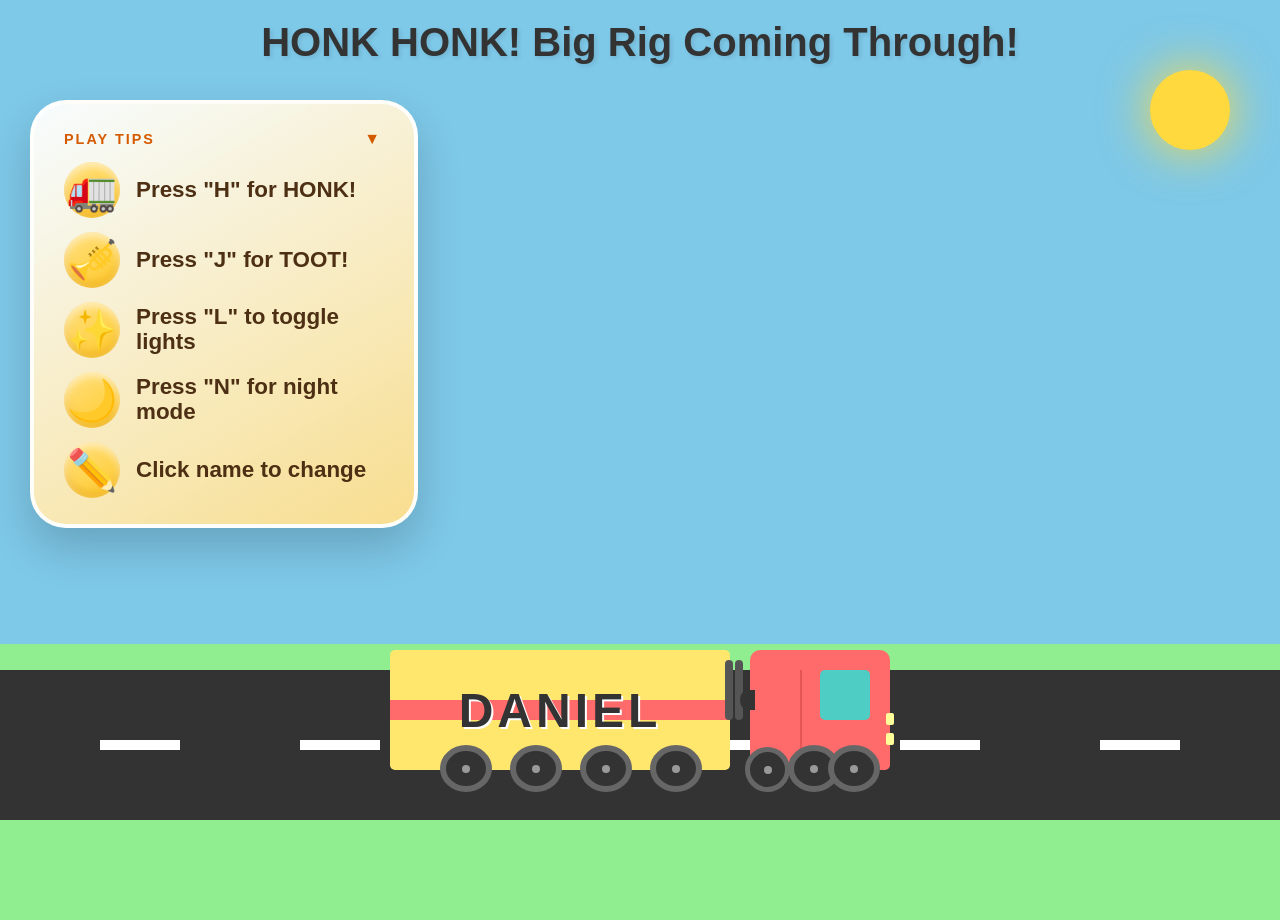
==== public/index.html @ 74853bbf "make publish" ====
<!DOCTYPE html>
<html lang="en">
<head>
    <meta charset="UTF-8">
    <meta name="viewport" content="width=device-width, initial-scale=1.0">
    <title>Moving Semi Truck for Toddler</title>
    <link rel="stylesheet" href="styles.css">
</head>
<body>
    <h1>HONK HONK! Big Rig Coming Through!</h1>
    
    <div class="sun">
        <div class="crater crater1"></div>
        <div class="crater crater2"></div>
        <div class="crater crater3"></div>
        <div class="crater crater4"></div>
        <div class="crater crater5"></div>
    </div>

    <div class="stars">
        <div class="star" style="top: 8%; left: 5%;"></div>
        <div class="star" style="top: 15%; left: 12%;"></div>
        <div class="star" style="top: 5%; left: 20%;"></div>
        <div class="star" style="top: 22%; left: 25%;"></div>
        <div class="star" style="top: 10%; left: 35%;"></div>
        <div class="star" style="top: 18%; left: 42%;"></div>
        <div class="star" style="top: 6%; left: 48%;"></div>
        <div class="star" style="top: 25%; left: 55%;"></div>
        <div class="star" style="top: 12%; left: 62%;"></div>
        <div class="star" style="top: 20%; left: 70%;"></div>
        <div class="star" style="top: 8%; left: 78%;"></div>
        <div class="star" style="top: 30%; left: 15%;"></div>
        <div class="star" style="top: 35%; left: 30%;"></div>
        <div class="star" style="top: 28%; left: 45%;"></div>
        <div class="star" style="top: 38%; left: 60%;"></div>
        <div class="star" style="top: 32%; left: 75%;"></div>
        <div class="star" style="top: 42%; left: 8%;"></div>
        <div class="star" style="top: 45%; left: 22%;"></div>
        <div class="star" style="top: 40%; left: 38%;"></div>
        <div class="star" style="top: 48%; left: 52%;"></div>
        <div class="star" style="top: 44%; left: 68%;"></div>
        <div class="star" style="top: 50%; left: 82%;"></div>
        <div class="star" style="top: 55%; left: 10%;"></div>
        <div class="star" style="top: 52%; left: 28%;"></div>
        <div class="star" style="top: 58%; left: 40%;"></div>
        <div class="star" style="top: 54%; left: 58%;"></div>
        <div class="star" style="top: 60%; left: 72%;"></div>
        <div class="star" style="top: 3%; left: 88%;"></div>
        <div class="star" style="top: 15%; left: 92%;"></div>
        <div class="star" style="top: 35%; left: 85%;"></div>
    </div>
    
    <div class="cloud cloud1"></div>
    <div class="cloud cloud2"></div>
    <div class="cloud cloud3"></div>
    
    <div class="bird bird1"><span class="day-flyer">🕊️</span><span class="night-flyer">🦇</span></div>
    <div class="bird bird2"><span class="day-flyer">🕊️</span><span class="night-flyer">🦇</span></div>
    <div class="bird bird3"><span class="day-flyer">🕊️</span><span class="night-flyer">🦇</span></div>
    <div class="ufo"><span class="day-flyer">🛩️</span><span class="night-flyer">🛸</span></div>
    
    <!-- Trees in background -->
    <div class="tree tree1">
        <div class="tree-trunk"></div>
        <div class="tree-leaves"></div>
    </div>
    <div class="tree tree2">
        <div class="tree-trunk"></div>
        <div class="tree-leaves"></div>
    </div>
    <div class="tree tree3">
        <div class="tree-trunk"></div>
        <div class="tree-leaves"></div>
    </div>
    <div class="tree tree4">
        <div class="tree-trunk"></div>
        <div class="tree-leaves"></div>
    </div>
    
    <div class="road">
        <div class="road-lines">
            <div class="road-line"></div>
            <div class="road-line"></div>
            <div class="road-line"></div>
            <div class="road-line"></div>
            <div class="road-line"></div>
            <div class="road-line"></div>
            <div class="road-line"></div>
            <div class="road-line"></div>
            <div class="road-line"></div>
            <div class="road-line"></div>
            <div class="road-line"></div>
            <div class="road-line"></div>
        </div>
    </div>
    
    <div class="truck-container" id="truck">
        <div class="trailer" id="trailer">
            <div class="trailer-stripe"></div>
            <div class="trailer-text" id="trailer-text">DANIEL</div>
        </div>
        <div class="truck-cab" id="truck-cab">
            <div class="cab-window"></div>
            <div class="exhaust"></div>
            <div class="exhaust2"></div>
            <div class="mirror"></div>
            <div class="door-line"></div>
            <div class="side-step"></div>
            <div class="headlight headlight-top"></div>
            <div class="headlight headlight-bottom"></div>
            <div class="headlight-beam"></div>
        </div>
        <!-- Front tractor wheel (1 single) -->
        <div class="wheel wheel1"></div>
        
        <!-- Rear tractor wheels (2 dual sets shown as 2 wheels) -->
        <div class="wheel wheel-dual wheel2"></div>
        <div class="wheel wheel-dual wheel3"></div>
        
        <!-- Trailer wheels (4 dual sets shown as 4 wheels) -->
        <div class="wheel wheel-dual wheel4"></div>
        <div class="wheel wheel-dual wheel5"></div>
        <div class="wheel wheel-dual wheel6"></div>
        <div class="wheel wheel-dual wheel7"></div>
    </div>
    
    <div class="instructions" role="note" id="instructions">
        <div class="instructions-header">
            <span class="instructions-title">Play Tips</span>
            <button class="instructions-toggle" id="instructions-toggle" aria-label="Toggle instructions">▼</button>
        </div>
        <div class="instructions-content">
            <div class="instructions-item">
                <span class="instructions-icon" aria-hidden="true">🚛</span>
                <span class="instructions-text"><span class="desktop-only">Press "H"</span><span class="touch-only">Tap cab</span> for HONK!</span>
            </div>
            <div class="instructions-item">
                <span class="instructions-icon" aria-hidden="true">🎺</span>
                <span class="instructions-text"><span class="desktop-only">Press "J"</span><span class="touch-only">Tap trailer</span> for TOOT!</span>
            </div>
            <div class="instructions-item">
                <span class="instructions-icon" aria-hidden="true">✨</span>
                <span class="instructions-text"><span class="desktop-only">Press "L"</span><span class="touch-only">Tap headlights</span> to toggle lights</span>
            </div>
            <div class="instructions-item">
                <span class="instructions-icon" aria-hidden="true">🌙</span>
                <span class="instructions-text"><span class="desktop-only">Press "N"</span><span class="touch-only">Tap sun/moon</span> for night mode</span>
            </div>
            <div class="instructions-item">
                <span class="instructions-icon" aria-hidden="true">✏️</span>
                <span class="instructions-text">Click name to change</span>
            </div>
        </div>
    </div>

    <!-- Custom name input modal -->
    <div class="modal-overlay" id="name-modal">
        <div class="modal">
            <div class="modal-title">Enter a name for the truck:</div>
            <input type="text" class="modal-input" id="name-input" maxlength="12" />
            <div class="modal-buttons">
                <button class="modal-btn modal-btn-cancel" id="modal-cancel">Cancel</button>
                <button class="modal-btn modal-btn-ok" id="modal-ok">OK</button>
            </div>
        </div>
    </div>
    
    <script src="scripts.js"></script>
</body>
</html>
---- public/styles.css ----
body {
    margin: 0;
    padding: 0;
    background: linear-gradient(to bottom, #7EC8E8 0%, #7EC8E8 70%, #90EE90 70%, #90EE90 100%);
    height: 100vh;
    overflow: hidden;
    position: relative;
}

/* Road */
.road {
    position: absolute;
    bottom: 100px;
    width: 100%;
    height: 150px;
    background: #333;
    overflow: hidden;
}

/* Road lines */
.road-lines {
    position: absolute;
    top: 50%;
    left: -100px;
    width: 200%;
    height: 10px;
    transform: translateY(-50%);
}

.road-line {
    position: absolute;
    width: 80px;
    height: 10px;
    background: #FFF;
    animation: roadMove 2s linear infinite;
}

.road-line:nth-child(1) { left: -200px; }
.road-line:nth-child(2) { left: 0px; }
.road-line:nth-child(3) { left: 200px; }
.road-line:nth-child(4) { left: 400px; }
.road-line:nth-child(5) { left: 600px; }
.road-line:nth-child(6) { left: 800px; }
.road-line:nth-child(7) { left: 1000px; }
.road-line:nth-child(8) { left: 1200px; }
.road-line:nth-child(9) { left: 1400px; }
.road-line:nth-child(10) { left: 1600px; }
.road-line:nth-child(11) { left: 1800px; }
.road-line:nth-child(12) { left: 2000px; }

@keyframes roadMove {
    from { transform: translateX(0); }
    to { transform: translateX(-200px); }
}

/* Semi truck container */
.truck-container {
    position: absolute;
    bottom: 150px;
    left: 50%;
    transform: translateX(-50%);
    animation: bounce 0.5s ease-in-out infinite alternate;
    width: 500px;
    height: 120px;
    z-index: 10;
}

@keyframes bounce {
    from { transform: translateX(-50%) translateY(0); }
    to { transform: translateX(-50%) translateY(-5px); }
}

/* Truck cab */
.truck-cab {
    position: absolute;
    width: 140px;
    height: 120px;
    background: #FF6B6B;
    border-radius: 10px 10px 5px 5px;
    right: 0;
    bottom: 0;
    cursor: pointer;
}

.truck-cab:active {
    filter: brightness(1.1);
}

/* Cab window */
.cab-window {
    position: absolute;
    top: 20px;
    right: 20px;
    width: 50px;
    height: 50px;
    background: #4ECDC4;
    border-radius: 5px;
}

/* Exhaust pipes */
.exhaust {
    position: absolute;
    width: 8px;
    height: 60px;
    background: #555;
    bottom: 50px;
    left: -15px;
    border-radius: 4px;
}

.exhaust2 {
    position: absolute;
    width: 8px;
    height: 60px;
    background: #555;
    bottom: 50px;
    left: -25px;
    border-radius: 4px;
}

/* Side mirrors */
.mirror {
    position: absolute;
    width: 15px;
    height: 20px;
    background: #333;
    top: 40px;
    left: -10px;
    border-radius: 50% 0 0 50%;
}

/* Door line */
.door-line {
    position: absolute;
    width: 2px;
    height: 80px;
    background: #E55555;
    left: 50px;
    top: 20px;
}

/* Side step */
.side-step {
    position: absolute;
    width: 30px;
    height: 8px;
    background: #666;
    left: 40px;
    bottom: 5px;
    border-radius: 2px;
}

/* Trailer */
.trailer {
    position: absolute;
    width: 340px;
    height: 120px;
    background: #FFE66D;
    top: 0;
    left: 0;
    border-radius: 5px;
    cursor: pointer;
}

.trailer:active {
    filter: brightness(1.05);
}

/* Trailer stripes */
.trailer-stripe {
    position: absolute;
    width: 100%;
    height: 20px;
    background: #FF6B6B;
    top: 50%;
    transform: translateY(-50%);
}

/* Trailer text */
.trailer-text {
    position: absolute;
    top: 50%;
    left: 50%;
    transform: translate(-50%, -50%);
    font-family: Arial, sans-serif;
    font-size: 48px;
    font-weight: bold;
    color: #333;
    text-shadow: 2px 2px 0px #FFF;
    letter-spacing: 4px;
    cursor: pointer;
}

.trailer-text:hover {
    color: #555;
}

/* Wheels */
.wheel {
    position: absolute;
    width: 35px;
    height: 35px;
    background: #333;
    border-radius: 50%;
    bottom: -22px;
    border: 5px solid #666;
    animation: wheelRotate 1s linear infinite;
}

/* Dual wheels (shown as single wider wheel in 2D) */
.wheel-dual {
    width: 40px;
    border-width: 6px;
}

.wheel::after {
    content: '';
    position: absolute;
    width: 8px;
    height: 8px;
    background: #999;
    border-radius: 50%;
    top: 50%;
    left: 50%;
    transform: translate(-50%, -50%);
}

@keyframes wheelRotate {
    from { transform: rotate(0deg); }
    to { transform: rotate(360deg); }
}

/* Front tractor wheels (2) */
.wheel1 { right: 100px; }

/* Rear tractor wheels (4 dual sets = 8 wheels, shown as 4 in 2D) */
.wheel2 { right: 50px; }
.wheel3 { right: 10px; }

/* Trailer wheels (4 dual sets = 8 wheels, shown as 4 in 2D) */
.wheel4 { left: 50px; }
.wheel5 { left: 120px; }
.wheel6 { left: 190px; }
.wheel7 { left: 260px; }

/* Clouds */
.cloud {
    position: absolute;
    background: white;
    border-radius: 100px;
    opacity: 0.8;
    z-index: 2;
}

.cloud::before,
.cloud::after {
    content: '';
    position: absolute;
    background: white;
    border-radius: 100px;
}

.cloud1 {
    width: 100px;
    height: 40px;
    top: 20%;
    right: -100px;
    animation: cloudMove 60s linear infinite;
}

.cloud1::before {
    width: 50px;
    height: 50px;
    top: -25px;
    left: 10px;
}

.cloud1::after {
    width: 60px;
    height: 40px;
    top: -15px;
    right: 10px;
}

.cloud2 {
    width: 80px;
    height: 35px;
    top: 10%;
    right: -80px;
    animation: cloudMove 75s linear infinite;
    animation-delay: 15s;
}

.cloud2::before {
    width: 40px;
    height: 40px;
    top: -20px;
    left: 15px;
}

.cloud2::after {
    width: 50px;
    height: 35px;
    top: -10px;
    right: 15px;
}

.cloud3 {
    width: 90px;
    height: 38px;
    top: 30%;
    right: -90px;
    animation: cloudMove 90s linear infinite;
    animation-delay: 30s;
}

.cloud3::before {
    width: 45px;
    height: 45px;
    top: -22px;
    left: 12px;
}

.cloud3::after {
    width: 55px;
    height: 38px;
    top: -12px;
    right: 12px;
}

@keyframes cloudMove {
    from { transform: translateX(0); }
    to { transform: translateX(calc(-100vw - 200px)); }
}

/* Sun */
.sun {
    position: absolute;
    width: 80px;
    height: 80px;
    background: #FFD93D;
    border-radius: 50%;
    top: 50px;
    right: 50px;
    box-shadow: 0 0 50px #FFD93D;
    cursor: pointer;
    z-index: 1;
}

.sun:active {
    transform: scale(0.95);
}

/* Title */
h1 {
    text-align: center;
    color: #333;
    font-family: Arial, sans-serif;
    margin-top: 20px;
    font-size: 2.5em;
    text-shadow: 2px 2px 4px rgba(0,0,0,0.1);
}

/* Click message */
.click-message {
    position: absolute;
    bottom: 140px;
    left: 50%;
    transform: translateX(-50%);
    font-family: Arial, sans-serif;
    font-size: 1.2em;
    color: #333;
    cursor: pointer;
    background: rgba(255,255,255,0.8);
    padding: 10px 20px;
    border-radius: 20px;
}

/* Birds */
.bird {
    position: absolute;
    font-size: 20px;
    color: #333;
    animation: birdFly 15s linear infinite;
    left: 100%;
    z-index: 5;
}

.bird1 {
    top: 15%;
    animation-delay: 0s;
    animation-duration: 18s;
}

.bird2 {
    top: 25%;
    animation-delay: 3s;
    animation-duration: 20s;
}

.bird3 {
    top: 8%;
    animation-delay: 7s;
    animation-duration: 16s;
}

@keyframes birdFly {
    from {
        left: 100%;
        transform: rotate(-35deg) translateY(0);
    }
    25% {
        transform: rotate(-35deg) translateY(-10px);
    }
    50% {
        transform: rotate(-35deg) translateY(5px);
    }
    75% {
        transform: rotate(-35deg) translateY(-5px);
    }
    to {
        left: -50px;
        transform: rotate(-35deg) translateY(0);
    }
}

/* UFO */
.ufo {
    position: absolute;
    font-size: 28px;
    top: 12%;
    left: -50px;
    opacity: 0;
    pointer-events: none;
    z-index: 3;
    animation: ufoFly 25s linear infinite;
    animation-delay: 8s;
}

@keyframes ufoFly {
    0% {
        left: -50px;
        top: 12%;
        opacity: 0;
        transform: rotate(0deg);
    }
    5% {
        opacity: 1;
    }
    25% {
        top: 8%;
    }
    50% {
        top: 18%;
        transform: rotate(10deg);
    }
    75% {
        top: 5%;
        transform: rotate(-5deg);
    }
    95% {
        opacity: 1;
    }
    100% {
        left: 110%;
        top: 15%;
        opacity: 0;
        transform: rotate(0deg);
    }
}

/* Trees */
.tree {
    position: absolute;
    bottom: 250px;
    width: 60px;
    animation: treeMove 10s linear infinite;
    z-index: 1;
    left: 100%;
}

.tree-trunk {
    position: absolute;
    bottom: 0;
    left: 50%;
    transform: translateX(-50%);
    width: 15px;
    height: 40px;
    background: #8B4513;
    border-radius: 2px;
}

.tree-leaves {
    position: absolute;
    bottom: 30px;
    left: 50%;
    transform: translateX(-50%);
    width: 0;
    height: 0;
    border-left: 30px solid transparent;
    border-right: 30px solid transparent;
    border-bottom: 50px solid #228B22;
}

.tree-leaves::after {
    content: '';
    position: absolute;
    top: 25px;
    left: -25px;
    width: 0;
    height: 0;
    border-left: 25px solid transparent;
    border-right: 25px solid transparent;
    border-bottom: 35px solid #228B22;
}

.tree1 { animation-delay: 0s; }
.tree2 { animation-delay: 2.5s; }
.tree3 { animation-delay: 5s; }
.tree4 { animation-delay: 7.5s; }

@keyframes treeMove {
    from { left: 100%; }
    to { left: -100px; }
}

/* Honk effect */
.honk {
    position: absolute;
    font-size: 3em;
    font-weight: bold;
    color: #FF6B6B;
    animation: honkAnimation 1s ease-out forwards;
    pointer-events: none;
    z-index: 40;
}

@keyframes honkAnimation {
    0% {
        transform: scale(0) rotate(-10deg);
        opacity: 1;
    }
    50% {
        transform: scale(1.5) rotate(10deg);
    }
    100% {
        transform: scale(1) rotate(0deg) translateY(-100px);
        opacity: 0;
    }
}

/* Instructions bubble */
.instructions {
    position: absolute;
    left: 30px;
    top: 80px;
    padding: 26px 30px;
    background: linear-gradient(150deg, rgba(255, 255, 255, 0.94), rgba(255, 223, 138, 0.95));
    border-radius: 36px;
    border: 4px solid rgba(255, 255, 255, 0.92);
    box-shadow: 0 20px 44px rgba(0, 0, 0, 0.18);
    color: #4d2f13;
    font-family: 'Baloo 2', 'Comic Sans MS', sans-serif;
    z-index: 20;
    max-width: 320px;
}

.instructions-header {
    display: flex;
    justify-content: space-between;
    align-items: center;
    cursor: pointer;
}

.instructions-title {
    font-size: 0.9em;
    font-weight: 700;
    letter-spacing: 0.14em;
    text-transform: uppercase;
    color: #d45a00;
}

.instructions-toggle {
    background: none;
    border: none;
    font-size: 1em;
    color: #d45a00;
    cursor: pointer;
    padding: 0 4px;
    transition: transform 0.3s ease;
}

.instructions.collapsed .instructions-toggle {
    transform: rotate(-90deg);
}

.instructions-content {
    display: flex;
    flex-direction: column;
    gap: 14px;
    overflow: hidden;
    transition: max-height 0.3s ease, opacity 0.3s ease, margin-top 0.3s ease;
    max-height: 500px;
    opacity: 1;
    margin-top: 14px;
}

.instructions.collapsed .instructions-content {
    max-height: 0;
    opacity: 0;
    margin-top: 0;
}

.instructions-item {
    display: flex;
    align-items: center;
    gap: 16px;
    font-size: 1.4em;
    font-weight: 600;
}

.instructions-icon {
    width: 56px;
    height: 56px;
    border-radius: 50%;
    background: linear-gradient(145deg, #ffe082, #ffca28);
    display: flex;
    align-items: center;
    justify-content: center;
    box-shadow: inset 0 4px 8px rgba(255, 255, 255, 0.6), inset 0 -6px 10px rgba(214, 140, 0, 0.35);
    font-size: 1.8em;
}

.instructions-text {
    flex: 1;
    line-height: 1.1;
}

/* Show/hide based on device type */
.touch-only {
    display: none;
}

@media (hover: none) and (pointer: coarse) {
    .desktop-only {
        display: none;
    }
    .touch-only {
        display: inline;
    }
}

/* Also show touch controls on small screens */
@media (max-width: 768px) {
    .desktop-only {
        display: none;
    }
    .touch-only {
        display: inline;
    }
}

@media (max-width: 600px) {
    body {
        background: linear-gradient(to bottom, #7EC8E8 0%, #7EC8E8 45%, #90EE90 45%, #90EE90 100%);
    }

    body.night-mode {
        background: linear-gradient(to bottom, #1a1a2e 0%, #1a1a2e 45%, #2d4a3e 45%, #2d4a3e 100%);
    }

    h1 {
        font-size: 1.4em;
        margin-top: 10px;
    }

    .instructions {
        left: 50%;
        top: 60px;
        transform: translateX(-50%);
        max-width: 85vw;
        text-align: left;
        gap: 8px;
        padding: 16px 20px;
        border-radius: 24px;
    }

    .instructions-item {
        font-size: 1.1em;
        gap: 10px;
    }

    .instructions-icon {
        width: 40px;
        height: 40px;
        font-size: 1.4em;
    }

    .truck-container {
        transform: translateX(-50%) scale(0.6);
        bottom: 180px;
    }

    @keyframes bounce {
        from { transform: translateX(-50%) scale(0.6) translateY(0); }
        to { transform: translateX(-50%) scale(0.6) translateY(-5px); }
    }

    .road {
        height: 100px;
        bottom: 160px;
    }

    .tree {
        bottom: 260px;
        transform: scale(0.7);
    }

    .sun {
        width: 50px;
        height: 50px;
        top: 30px;
        right: 20px;
    }

    .stars {
        height: 45%;
    }
}

@media (max-width: 400px) {
    h1 {
        font-size: 1.1em;
    }

    .instructions {
        top: 50px;
        padding: 12px 16px;
        gap: 6px;
    }

    .instructions-title {
        font-size: 0.75em;
    }

    .instructions-item {
        font-size: 0.95em;
        gap: 8px;
    }

    .instructions-icon {
        width: 32px;
        height: 32px;
        font-size: 1.2em;
    }

    .truck-container {
        transform: translateX(-50%) scale(0.45);
        bottom: 150px;
    }

    @keyframes bounce {
        from { transform: translateX(-50%) scale(0.45) translateY(0); }
        to { transform: translateX(-50%) scale(0.45) translateY(-5px); }
    }

    .road {
        height: 80px;
        bottom: 135px;
    }

    .tree {
        bottom: 215px;
        transform: scale(0.5);
    }

    .sun {
        width: 40px;
        height: 40px;
        top: 20px;
        right: 15px;
    }
}

/* Landscape on small screens */
@media (max-height: 500px) and (orientation: landscape) {
    h1 {
        font-size: 1.2em;
        margin-top: 5px;
    }

    .instructions {
        top: 40px;
        left: 15px;
        transform: none;
        padding: 10px 14px;
        gap: 4px;
        border-radius: 16px;
        max-width: 180px;
    }

    .instructions-title {
        font-size: 0.7em;
    }

    .instructions-item {
        font-size: 0.85em;
        gap: 6px;
    }

    .instructions-icon {
        width: 28px;
        height: 28px;
        font-size: 1em;
    }

    .truck-container {
        transform: translateX(-50%) scale(0.5);
        bottom: 80px;
    }

    @keyframes bounce {
        from { transform: translateX(-50%) scale(0.5) translateY(0); }
        to { transform: translateX(-50%) scale(0.5) translateY(-5px); }
    }

    .road {
        height: 80px;
        bottom: 40px;
    }

    .tree {
        bottom: 120px;
        transform: scale(0.5);
    }

    .sun {
        width: 40px;
        height: 40px;
        top: 10px;
        right: 15px;
    }

    .cloud {
        transform: scale(0.6);
    }
}


/* Night mode */
body.night-mode {
    background: linear-gradient(to bottom, #1a1a2e 0%, #1a1a2e 70%, #2d4a3e 70%, #2d4a3e 100%);
}

/* Stars */
.stars {
    display: none;
    position: absolute;
    top: 0;
    left: 0;
    width: 100%;
    height: 70%;
    pointer-events: none;
}

body.night-mode .stars {
    display: block;
}

.star {
    position: absolute;
    width: 3px;
    height: 3px;
    background: #fff;
    border-radius: 50%;
    animation: twinkle 2s ease-in-out infinite;
}

.star:nth-child(odd) {
    animation-duration: 1.5s;
}

.star:nth-child(3n) {
    animation-duration: 2.5s;
    animation-delay: 0.5s;
}

.star:nth-child(4n) {
    width: 2px;
    height: 2px;
}

.star:nth-child(5n) {
    width: 4px;
    height: 4px;
}

@keyframes twinkle {
    0%, 100% { opacity: 0.3; }
    50% { opacity: 1; }
}

body.night-mode .sun {
    background: #f0f0f0;
    box-shadow: 0 0 30px #f0f0f0, 0 0 60px rgba(240, 240, 240, 0.3);
}

body.night-mode .sun .crater {
    position: absolute;
    background: rgba(150, 150, 150, 0.3);
    border-radius: 50%;
}

body.night-mode .sun .crater1 {
    top: 12px;
    right: 15px;
    width: 14px;
    height: 14px;
}

body.night-mode .sun .crater2 {
    bottom: 18px;
    left: 20px;
    width: 18px;
    height: 18px;
}

body.night-mode .sun .crater3 {
    top: 35px;
    left: 12px;
    width: 10px;
    height: 10px;
}

body.night-mode .sun .crater4 {
    bottom: 25px;
    right: 22px;
    width: 8px;
    height: 8px;
}

body.night-mode .sun .crater5 {
    top: 20px;
    left: 30px;
    width: 12px;
    height: 12px;
}

body.night-mode h1 {
    color: #f0f0f0;
    text-shadow: 2px 2px 4px rgba(0,0,0,0.5);
}

body.night-mode .cloud {
    background: #3a3a5a;
    opacity: 0.5;
}

body.night-mode .cloud::before,
body.night-mode .cloud::after {
    background: #3a3a5a;
}

body.night-mode .bird {
    display: block;
}

/* Day/night flyers */
.night-flyer {
    display: none;
}

.ufo .day-flyer {
    display: inline-block;
    transform: rotate(-45deg);
}

body.night-mode .day-flyer {
    display: none;
}

body.night-mode .night-flyer {
    display: inline;
}

body.night-mode .tree-leaves {
    border-bottom-color: #1a3a2a;
}

body.night-mode .tree-leaves::after {
    border-bottom-color: #1a3a2a;
}

body.night-mode .instructions {
    background: linear-gradient(150deg, rgba(40, 40, 60, 0.94), rgba(60, 50, 40, 0.95));
    color: #e0d0c0;
}

body.night-mode .instructions-title {
    color: #ffaa44;
}

/* Headlights on cab */
.headlight {
    position: absolute;
    width: 8px;
    height: 12px;
    background: #ffff99;
    right: -4px;
    border-radius: 2px;
    cursor: pointer;
    z-index: 5;
}

.headlight-top {
    bottom: 45px;
}

.headlight-bottom {
    bottom: 25px;
}

/* Headlight beam */
.headlight-beam {
    display: none;
    position: absolute;
    right: -400px;
    bottom: -35px;
    width: 400px;
    height: 100px;
    background: linear-gradient(90deg, rgba(255, 255, 150, 0.6), rgba(255, 255, 150, 0.2) 40%, transparent);
    clip-path: polygon(0 0%, 100% 30%, 100% 100%, 0 50%);
    pointer-events: none;
    z-index: -1;
}


.lights-on .truck-cab {
    box-shadow: 0 0 30px rgba(255, 255, 150, 0.5);
}

.lights-on .cab-window {
    background: linear-gradient(180deg, #FFFDE7, #FFE082);
}

.lights-on .headlight {
    background: #ffffcc;
    box-shadow: 0 0 10px #ffffaa, 0 0 20px #ffff88;
}

.lights-on .headlight-beam {
    display: block;
}
/* Custom modal */
.modal-overlay {
    display: none;
    position: fixed;
    top: 0;
    left: 0;
    width: 100%;
    height: 100%;
    background: rgba(0, 0, 0, 0.5);
    z-index: 100;
    justify-content: center;
    align-items: center;
}

.modal-overlay.active {
    display: flex;
}

.modal {
    background: linear-gradient(150deg, rgba(255, 255, 255, 0.98), rgba(255, 223, 138, 0.95));
    border-radius: 24px;
    padding: 24px 32px;
    box-shadow: 0 20px 60px rgba(0, 0, 0, 0.3);
    text-align: center;
    font-family: 'Baloo 2', 'Comic Sans MS', sans-serif;
    max-width: 320px;
    width: 90%;
}

.modal-title {
    font-size: 1.2em;
    font-weight: 600;
    color: #4d2f13;
    margin-bottom: 16px;
}

.modal-input {
    width: 100%;
    padding: 12px 16px;
    font-size: 1.4em;
    font-weight: bold;
    text-align: center;
    text-transform: uppercase;
    border: 3px solid #ffca28;
    border-radius: 12px;
    outline: none;
    font-family: Arial, sans-serif;
    letter-spacing: 2px;
    box-sizing: border-box;
}

.modal-input:focus {
    border-color: #d45a00;
}

.modal-buttons {
    display: flex;
    gap: 12px;
    margin-top: 20px;
    justify-content: center;
}

.modal-btn {
    padding: 10px 24px;
    font-size: 1.1em;
    font-weight: 600;
    border: none;
    border-radius: 12px;
    cursor: pointer;
    font-family: 'Baloo 2', 'Comic Sans MS', sans-serif;
    transition: transform 0.1s, box-shadow 0.1s;
}

.modal-btn:active {
    transform: scale(0.95);
}

.modal-btn-cancel {
    background: #ccc;
    color: #555;
}

.modal-btn-ok {
    background: linear-gradient(145deg, #ffe082, #ffca28);
    color: #4d2f13;
    box-shadow: 0 4px 12px rgba(255, 202, 40, 0.4);
}

.modal-btn-ok:hover {
    box-shadow: 0 6px 16px rgba(255, 202, 40, 0.5);
}
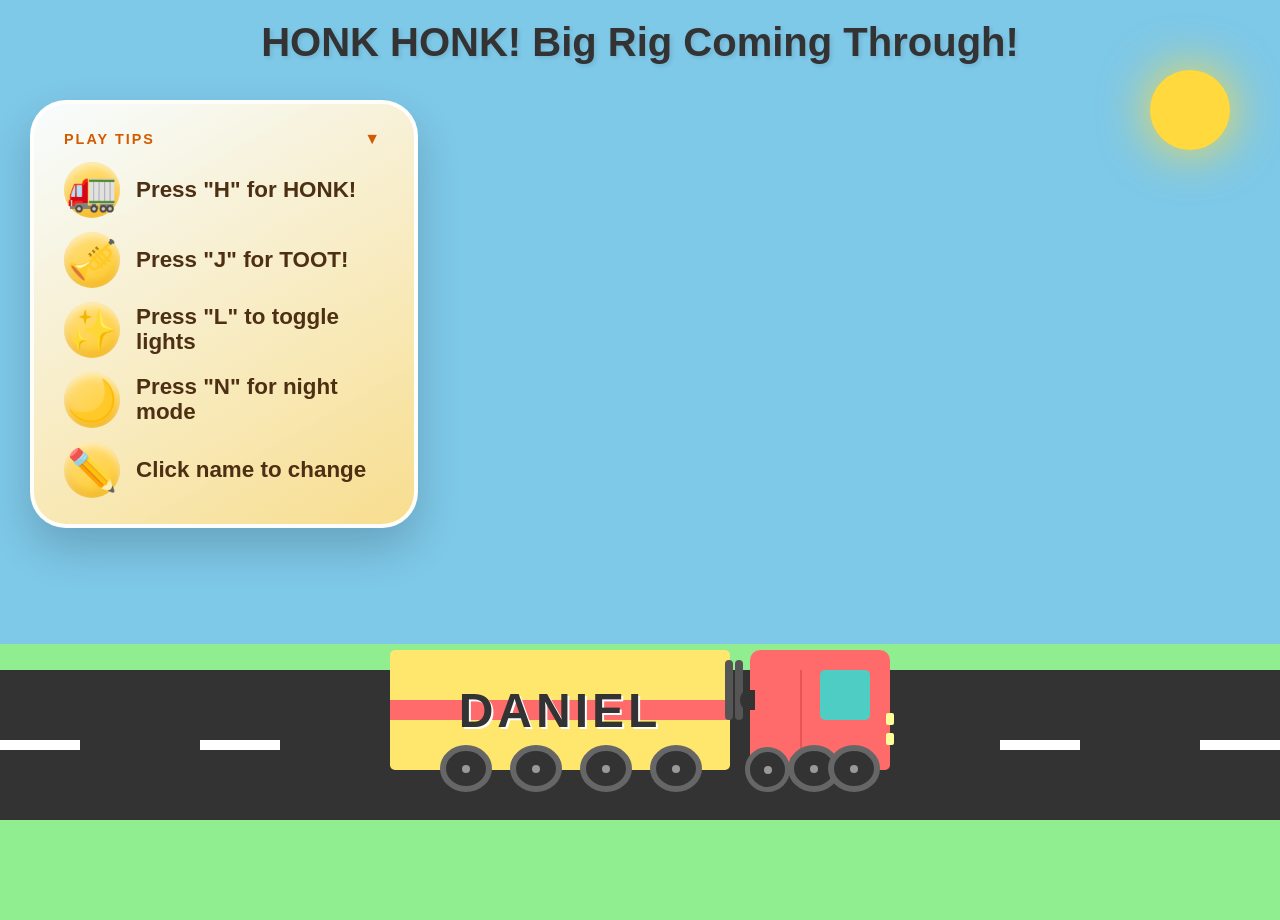
==== commit cc81f49e: "Fix road markings to cover full screen width" ====
--- a/public/index.html
+++ b/public/index.html
@@ -78,20 +78,7 @@
     </div>
     
     <div class="road">
-        <div class="road-lines">
-            <div class="road-line"></div>
-            <div class="road-line"></div>
-            <div class="road-line"></div>
-            <div class="road-line"></div>
-            <div class="road-line"></div>
-            <div class="road-line"></div>
-            <div class="road-line"></div>
-            <div class="road-line"></div>
-            <div class="road-line"></div>
-            <div class="road-line"></div>
-            <div class="road-line"></div>
-            <div class="road-line"></div>
-        </div>
+        <div class="road-lines"></div>
     </div>
     
     <div class="truck-container" id="truck">
--- a/public/styles.css
+++ b/public/styles.css
@@ -21,36 +21,19 @@
 .road-lines {
     position: absolute;
     top: 50%;
-    left: -100px;
-    width: 200%;
+    left: 0;
+    width: 100%;
     height: 10px;
     transform: translateY(-50%);
-}
-
-.road-line {
-    position: absolute;
-    width: 80px;
-    height: 10px;
-    background: #FFF;
+    background: linear-gradient(90deg, #FFF 40%, transparent 40%);
+    background-size: 200px 100%;
     animation: roadMove 2s linear infinite;
-}
-
-.road-line:nth-child(1) { left: -200px; }
-.road-line:nth-child(2) { left: 0px; }
-.road-line:nth-child(3) { left: 200px; }
-.road-line:nth-child(4) { left: 400px; }
-.road-line:nth-child(5) { left: 600px; }
-.road-line:nth-child(6) { left: 800px; }
-.road-line:nth-child(7) { left: 1000px; }
-.road-line:nth-child(8) { left: 1200px; }
-.road-line:nth-child(9) { left: 1400px; }
-.road-line:nth-child(10) { left: 1600px; }
-.road-line:nth-child(11) { left: 1800px; }
-.road-line:nth-child(12) { left: 2000px; }
+    z-index: 2;
+}
 
 @keyframes roadMove {
-    from { transform: translateX(0); }
-    to { transform: translateX(-200px); }
+    from { background-position: 0 0; }
+    to { background-position: -200px 0; }
 }
 
 /* Semi truck container */
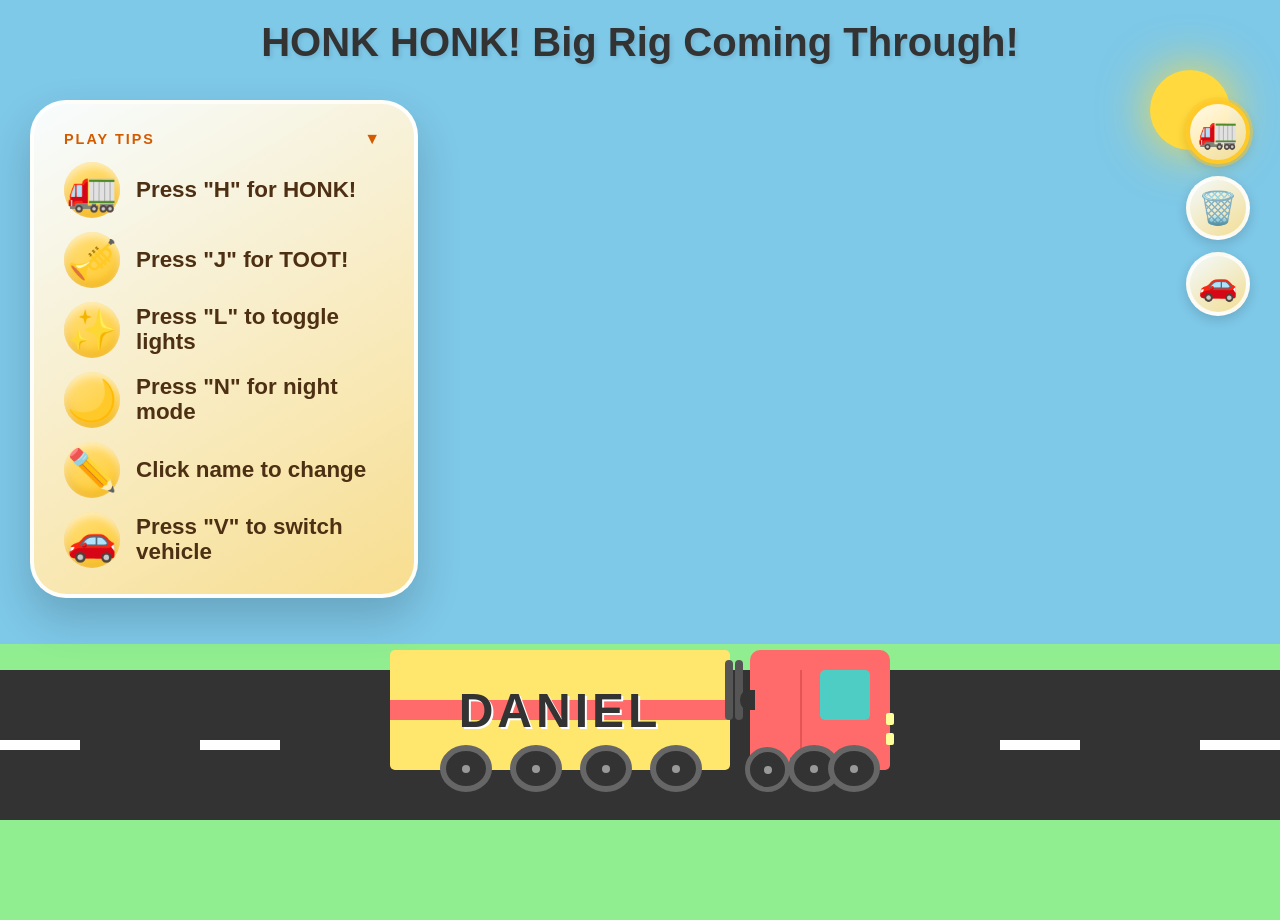
==== commit bbd7e856: "feat: touch-first UI improvements for toddler accessibility - Add 44x44px invisible touch targets fo" ====
--- a/public/index.html
+++ b/public/index.html
@@ -137,7 +137,16 @@
                 <span class="instructions-icon" aria-hidden="true">✏️</span>
                 <span class="instructions-text">Click name to change</span>
             </div>
+            <div class="instructions-item">
+                <span class="instructions-icon" aria-hidden="true">🚗</span>
+                <span class="instructions-text"><span class="desktop-only">Press "V"</span><span class="touch-only">Tap icons</span> to switch vehicle</span>
+            </div>
         </div>
+    </div>
+
+    <!-- Vehicle selector -->
+    <div class="vehicle-selector" id="vehicle-selector" role="group" aria-label="Choose a vehicle">
+        <!-- Populated by JavaScript -->
     </div>
 
     <!-- Custom name input modal -->
--- a/public/styles.css
+++ b/public/styles.css
@@ -176,6 +176,11 @@
 
 .trailer-text:hover {
     color: #555;
+}
+
+.trailer-text:active {
+    color: #666;
+    transform: translate(-50%, -50%) scale(0.98);
 }
 
 /* Wheels */
@@ -758,8 +763,8 @@
     }
 
     .sun {
-        width: 40px;
-        height: 40px;
+        width: 44px;
+        height: 44px;
         top: 20px;
         right: 15px;
     }
@@ -818,8 +823,8 @@
     }
 
     .sun {
-        width: 40px;
-        height: 40px;
+        width: 44px;
+        height: 44px;
         top: 10px;
         right: 15px;
     }
@@ -993,6 +998,22 @@
     border-radius: 2px;
     cursor: pointer;
     z-index: 5;
+}
+
+/* Expanded touch target for headlights - 44x44px minimum per touch-first-ui spec */
+.headlight::before {
+    content: '';
+    position: absolute;
+    width: 44px;
+    height: 44px;
+    top: 50%;
+    left: 50%;
+    transform: translate(-50%, -50%);
+    /* Transparent hit area extends beyond visual headlight */
+}
+
+.headlight:active {
+    filter: brightness(1.3);
 }
 
 .headlight-top {
@@ -1125,3 +1146,162 @@
 .modal-btn-ok:hover {
     box-shadow: 0 6px 16px rgba(255, 202, 40, 0.5);
 }
+
+/* Vehicle Selector */
+.vehicle-selector {
+    position: absolute;
+    right: 30px;
+    top: 80px;
+    display: flex;
+    flex-direction: column;
+    gap: 12px;
+    z-index: 20;
+}
+
+.vehicle-option {
+    width: 64px;
+    height: 64px;
+    border-radius: 50%;
+    border: 4px solid rgba(255, 255, 255, 0.8);
+    background: linear-gradient(145deg, rgba(255, 255, 255, 0.9), rgba(255, 223, 138, 0.9));
+    cursor: pointer;
+    display: flex;
+    align-items: center;
+    justify-content: center;
+    font-size: 2em;
+    box-shadow: 0 4px 12px rgba(0, 0, 0, 0.15);
+    transition: transform 0.15s ease, box-shadow 0.15s ease;
+}
+
+.vehicle-option:hover {
+    transform: scale(1.1);
+    box-shadow: 0 6px 16px rgba(0, 0, 0, 0.2);
+}
+
+.vehicle-option:active {
+    transform: scale(0.95);
+}
+
+.vehicle-option.active {
+    border-color: #ffca28;
+    box-shadow: 0 0 0 3px rgba(255, 202, 40, 0.5), 0 4px 12px rgba(0, 0, 0, 0.15);
+}
+
+.vehicle-icon {
+    line-height: 1;
+}
+
+/* Vehicle type styles - CSS custom property based */
+.truck-cab {
+    background: var(--cab-color, #FF6B6B);
+}
+
+.trailer {
+    background: var(--trailer-color, #FFE66D);
+}
+
+.trailer-stripe {
+    background: var(--stripe-color, #FF6B6B);
+}
+
+/* Garbage Truck specific styles */
+.cab-garbage {
+    background: #4CAF50 !important;
+    border-radius: 8px 8px 5px 5px;
+}
+
+.trailer-garbage {
+    background: #388E3C !important;
+    border-radius: 5px 5px 0 0;
+}
+
+.trailer-garbage .trailer-stripe {
+    background: #81C784 !important;
+}
+
+.cab-garbage .cab-window {
+    background: #B2DFDB;
+}
+
+/* Cybertruck specific styles */
+.cab-cybertruck {
+    background: #FF69B4 !important;
+    border-radius: 2px 15px 5px 5px;
+    clip-path: polygon(0 100%, 0 30%, 50% 0, 100% 20%, 100% 100%);
+}
+
+.trailer-cybertruck {
+    background: #FF69B4 !important;
+    border-radius: 3px;
+    clip-path: polygon(0 0, 100% 5%, 100% 100%, 0 100%);
+}
+
+.trailer-cybertruck .trailer-stripe {
+    background: #FFB6C1 !important;
+}
+
+.cab-cybertruck .cab-window {
+    background: #87CEEB;
+    clip-path: polygon(0 100%, 20% 0, 100% 0, 100% 100%);
+}
+
+/* Night mode vehicle selector */
+body.night-mode .vehicle-option {
+    background: linear-gradient(145deg, rgba(60, 60, 80, 0.95), rgba(80, 70, 60, 0.95));
+    border-color: rgba(200, 200, 200, 0.4);
+}
+
+body.night-mode .vehicle-option.active {
+    border-color: #ffaa44;
+    box-shadow: 0 0 0 3px rgba(255, 170, 68, 0.4), 0 4px 12px rgba(0, 0, 0, 0.3);
+}
+
+/* Responsive vehicle selector */
+@media (max-width: 600px) {
+    .vehicle-selector {
+        right: 15px;
+        top: auto;
+        bottom: 20px;
+        flex-direction: row;
+        gap: 10px;
+    }
+
+    .vehicle-option {
+        width: 52px;
+        height: 52px;
+        font-size: 1.6em;
+    }
+}
+
+@media (max-width: 400px) {
+    .vehicle-selector {
+        right: 10px;
+        bottom: 15px;
+        gap: 8px;
+    }
+
+    .vehicle-option {
+        width: 44px;
+        height: 44px;
+        font-size: 1.4em;
+        border-width: 3px;
+    }
+}
+
+@media (max-height: 500px) and (orientation: landscape) {
+    .vehicle-selector {
+        right: 10px;
+        top: 50%;
+        transform: translateY(-50%);
+        bottom: auto;
+        flex-direction: column;
+        gap: 6px;
+    }
+
+    .vehicle-option {
+        width: 44px;
+        height: 44px;
+        font-size: 1.2em;
+        border-width: 2px;
+    }
+}
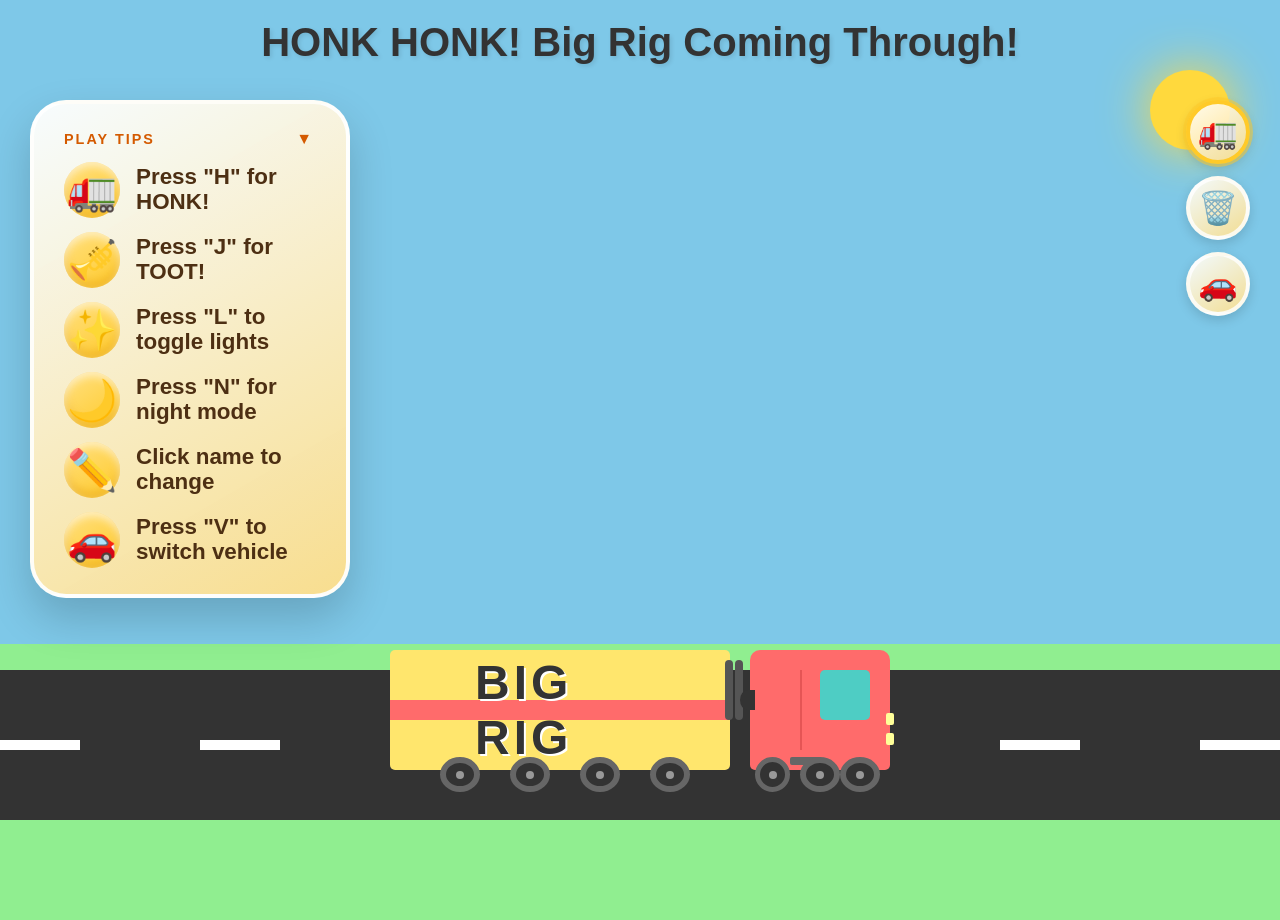
==== commit 13c59845: "feat: add vehicle selection with semi, garbage truck, and pink cybertruck - Add vehicle selector UI " ====
--- a/public/index.html
+++ b/public/index.html
@@ -9,7 +9,7 @@
 <body>
     <h1>HONK HONK! Big Rig Coming Through!</h1>
     
-    <div class="sun">
+    <div class="sun" role="button" tabindex="0" aria-label="Toggle night mode">
         <div class="crater crater1"></div>
         <div class="crater crater2"></div>
         <div class="crater crater3"></div>
@@ -17,7 +17,7 @@
         <div class="crater crater5"></div>
     </div>
 
-    <div class="stars">
+    <div class="stars" aria-hidden="true">
         <div class="star" style="top: 8%; left: 5%;"></div>
         <div class="star" style="top: 15%; left: 12%;"></div>
         <div class="star" style="top: 5%; left: 20%;"></div>
@@ -50,29 +50,29 @@
         <div class="star" style="top: 35%; left: 85%;"></div>
     </div>
     
-    <div class="cloud cloud1"></div>
-    <div class="cloud cloud2"></div>
-    <div class="cloud cloud3"></div>
+    <div class="cloud cloud1" aria-hidden="true"></div>
+    <div class="cloud cloud2" aria-hidden="true"></div>
+    <div class="cloud cloud3" aria-hidden="true"></div>
     
-    <div class="bird bird1"><span class="day-flyer">🕊️</span><span class="night-flyer">🦇</span></div>
-    <div class="bird bird2"><span class="day-flyer">🕊️</span><span class="night-flyer">🦇</span></div>
-    <div class="bird bird3"><span class="day-flyer">🕊️</span><span class="night-flyer">🦇</span></div>
-    <div class="ufo"><span class="day-flyer">🛩️</span><span class="night-flyer">🛸</span></div>
+    <div class="bird bird1" aria-hidden="true"><span class="day-flyer">🕊️</span><span class="night-flyer">🦇</span></div>
+    <div class="bird bird2" aria-hidden="true"><span class="day-flyer">🕊️</span><span class="night-flyer">🦇</span></div>
+    <div class="bird bird3" aria-hidden="true"><span class="day-flyer">🕊️</span><span class="night-flyer">🦇</span></div>
+    <div class="ufo" aria-hidden="true"><span class="day-flyer">🛩️</span><span class="night-flyer">🛸</span></div>
     
     <!-- Trees in background -->
-    <div class="tree tree1">
+    <div class="tree tree1" aria-hidden="true">
         <div class="tree-trunk"></div>
         <div class="tree-leaves"></div>
     </div>
-    <div class="tree tree2">
+    <div class="tree tree2" aria-hidden="true">
         <div class="tree-trunk"></div>
         <div class="tree-leaves"></div>
     </div>
-    <div class="tree tree3">
+    <div class="tree tree3" aria-hidden="true">
         <div class="tree-trunk"></div>
         <div class="tree-leaves"></div>
     </div>
-    <div class="tree tree4">
+    <div class="tree tree4" aria-hidden="true">
         <div class="tree-trunk"></div>
         <div class="tree-leaves"></div>
     </div>
@@ -81,40 +81,66 @@
         <div class="road-lines"></div>
     </div>
     
-    <div class="truck-container" id="truck">
-        <div class="trailer" id="trailer">
-            <div class="trailer-stripe"></div>
-            <div class="trailer-text" id="trailer-text">DANIEL</div>
+    <div class="vehicle-container" id="vehicle-container">
+        <!-- Semi Truck -->
+        <div class="vehicle vehicle-semi" id="vehicle-semi" role="button" tabindex="0" aria-label="Semi truck - tap to honk">
+            <div class="semi-trailer">
+                <div class="semi-trailer-stripe"></div>
+                <div class="semi-trailer-text" id="trailer-text">BIG RIG</div>
+            </div>
+            <div class="semi-cab">
+                <div class="semi-window"></div>
+                <div class="semi-exhaust"></div>
+                <div class="semi-exhaust2"></div>
+                <div class="semi-mirror"></div>
+                <div class="semi-door-line"></div>
+                <div class="semi-side-step"></div>
+                <div class="semi-headlight semi-headlight-top"></div>
+                <div class="semi-headlight semi-headlight-bottom"></div>
+                <div class="semi-headlight-beam"></div>
+            </div>
+            <div class="semi-wheel semi-wheel1"></div>
+            <div class="semi-wheel semi-wheel2"></div>
+            <div class="semi-wheel semi-wheel3"></div>
+            <div class="semi-wheel semi-wheel4"></div>
+            <div class="semi-wheel semi-wheel5"></div>
+            <div class="semi-wheel semi-wheel6"></div>
+            <div class="semi-wheel semi-wheel7"></div>
         </div>
-        <div class="truck-cab" id="truck-cab">
-            <div class="cab-window"></div>
-            <div class="exhaust"></div>
-            <div class="exhaust2"></div>
-            <div class="mirror"></div>
-            <div class="door-line"></div>
-            <div class="side-step"></div>
-            <div class="headlight headlight-top"></div>
-            <div class="headlight headlight-bottom"></div>
-            <div class="headlight-beam"></div>
+
+        <!-- Garbage Truck -->
+        <div class="vehicle vehicle-garbage" id="vehicle-garbage" role="button" tabindex="0" aria-label="Garbage truck - tap to honk">
+            <div class="garbage-body">
+                <div class="garbage-body-stripe"></div>
+                <div class="garbage-body-text">TRASH CO</div>
+            </div>
+            <div class="garbage-cab">
+                <div class="garbage-window"></div>
+            </div>
+            <div class="garbage-wheel garbage-wheel1"></div>
+            <div class="garbage-wheel garbage-wheel2"></div>
+            <div class="garbage-wheel garbage-wheel3"></div>
         </div>
-        <!-- Front tractor wheel (1 single) -->
-        <div class="wheel wheel1"></div>
-        
-        <!-- Rear tractor wheels (2 dual sets shown as 2 wheels) -->
-        <div class="wheel wheel-dual wheel2"></div>
-        <div class="wheel wheel-dual wheel3"></div>
-        
-        <!-- Trailer wheels (4 dual sets shown as 4 wheels) -->
-        <div class="wheel wheel-dual wheel4"></div>
-        <div class="wheel wheel-dual wheel5"></div>
-        <div class="wheel wheel-dual wheel6"></div>
-        <div class="wheel wheel-dual wheel7"></div>
+
+        <!-- Cybertruck -->
+        <div class="vehicle vehicle-cybertruck" id="vehicle-cybertruck" role="button" tabindex="0" aria-label="Cybertruck - tap to honk">
+            <div class="cybertruck-top">
+                <div class="cybertruck-window"></div>
+                <div class="cybertruck-break cybertruck-break-1"></div>
+                <div class="cybertruck-break cybertruck-break-2"></div>
+            </div>
+            <div class="cybertruck-middle"></div>
+            <div class="cybertruck-wheel cybertruck-wheel-left"></div>
+            <div class="cybertruck-wheel cybertruck-wheel-right"></div>
+            <div class="cybertruck-tire cybertruck-tire-left"></div>
+            <div class="cybertruck-tire cybertruck-tire-right"></div>
+        </div>
     </div>
     
     <div class="instructions" role="note" id="instructions">
-        <div class="instructions-header">
+        <div class="instructions-header" id="instructions-header">
             <span class="instructions-title">Play Tips</span>
-            <button class="instructions-toggle" id="instructions-toggle" aria-label="Toggle instructions">▼</button>
+            <button class="instructions-toggle" id="instructions-toggle" aria-label="Toggle instructions" aria-expanded="true">▼</button>
         </div>
         <div class="instructions-content">
             <div class="instructions-item">
@@ -150,9 +176,9 @@
     </div>
 
     <!-- Custom name input modal -->
-    <div class="modal-overlay" id="name-modal">
-        <div class="modal">
-            <div class="modal-title">Enter a name for the truck:</div>
+    <div class="modal-overlay" id="name-modal" aria-hidden="true">
+        <div class="modal" role="dialog" aria-modal="true" aria-labelledby="name-modal-title">
+            <label class="modal-title" id="name-modal-title" for="name-input">Enter a name for the truck:</label>
             <input type="text" class="modal-input" id="name-input" maxlength="12" />
             <div class="modal-buttons">
                 <button class="modal-btn modal-btn-cancel" id="modal-cancel">Cancel</button>
--- a/public/styles.css
+++ b/public/styles.css
@@ -1,3 +1,10 @@
+/* ===========================================
+   BASE STYLES
+   =========================================== */
+*, *::before, *::after {
+    box-sizing: border-box;
+}
+
 body {
     margin: 0;
     padding: 0;
@@ -7,7 +14,9 @@
     position: relative;
 }
 
-/* Road */
+/* ===========================================
+   ROAD
+   =========================================== */
 .road {
     position: absolute;
     bottom: 100px;
@@ -17,7 +26,6 @@
     overflow: hidden;
 }
 
-/* Road lines */
 .road-lines {
     position: absolute;
     top: 50%;
@@ -36,15 +44,15 @@
     to { background-position: -200px 0; }
 }
 
-/* Semi truck container */
-.truck-container {
+/* ===========================================
+   VEHICLE CONTAINER (shared)
+   =========================================== */
+.vehicle-container {
     position: absolute;
     bottom: 150px;
     left: 50%;
     transform: translateX(-50%);
     animation: bounce 0.5s ease-in-out infinite alternate;
-    width: 500px;
-    height: 120px;
     z-index: 10;
 }
 
@@ -53,9 +61,29 @@
     to { transform: translateX(-50%) translateY(-5px); }
 }
 
-/* Truck cab */
-.truck-cab {
-    position: absolute;
+.vehicle {
+    display: none;
+    position: relative;
+}
+
+.vehicle.active {
+    display: block;
+}
+
+/* ===========================================
+   SEMI TRUCK
+   =========================================== */
+.vehicle-semi {
+    width: 500px;
+    height: 120px;
+}
+
+.vehicle-semi > * {
+    position: absolute;
+}
+
+/* Semi Cab */
+.semi-cab {
     width: 140px;
     height: 120px;
     background: #FF6B6B;
@@ -65,12 +93,11 @@
     cursor: pointer;
 }
 
-.truck-cab:active {
+.semi-cab:active {
     filter: brightness(1.1);
 }
 
-/* Cab window */
-.cab-window {
+.semi-window {
     position: absolute;
     top: 20px;
     right: 20px;
@@ -80,8 +107,7 @@
     border-radius: 5px;
 }
 
-/* Exhaust pipes */
-.exhaust {
+.semi-exhaust {
     position: absolute;
     width: 8px;
     height: 60px;
@@ -91,7 +117,7 @@
     border-radius: 4px;
 }
 
-.exhaust2 {
+.semi-exhaust2 {
     position: absolute;
     width: 8px;
     height: 60px;
@@ -101,8 +127,7 @@
     border-radius: 4px;
 }
 
-/* Side mirrors */
-.mirror {
+.semi-mirror {
     position: absolute;
     width: 15px;
     height: 20px;
@@ -112,8 +137,7 @@
     border-radius: 50% 0 0 50%;
 }
 
-/* Door line */
-.door-line {
+.semi-door-line {
     position: absolute;
     width: 2px;
     height: 80px;
@@ -122,8 +146,7 @@
     top: 20px;
 }
 
-/* Side step */
-.side-step {
+.semi-side-step {
     position: absolute;
     width: 30px;
     height: 8px;
@@ -133,9 +156,35 @@
     border-radius: 2px;
 }
 
-/* Trailer */
-.trailer {
-    position: absolute;
+.semi-headlight {
+    position: absolute;
+    width: 8px;
+    height: 12px;
+    background: #ffff99;
+    right: -4px;
+    border-radius: 2px;
+    cursor: pointer;
+    z-index: 5;
+}
+
+.semi-headlight-top { bottom: 45px; }
+.semi-headlight-bottom { bottom: 25px; }
+
+.semi-headlight-beam {
+    display: none;
+    position: absolute;
+    right: -400px;
+    bottom: -35px;
+    width: 400px;
+    height: 100px;
+    background: linear-gradient(90deg, rgba(255, 255, 150, 0.6), rgba(255, 255, 150, 0.2) 40%, transparent);
+    clip-path: polygon(0 0%, 100% 30%, 100% 100%, 0 50%);
+    pointer-events: none;
+    z-index: -1;
+}
+
+/* Semi Trailer */
+.semi-trailer {
     width: 340px;
     height: 120px;
     background: #FFE66D;
@@ -145,12 +194,11 @@
     cursor: pointer;
 }
 
-.trailer:active {
+.semi-trailer:active {
     filter: brightness(1.05);
 }
 
-/* Trailer stripes */
-.trailer-stripe {
+.semi-trailer-stripe {
     position: absolute;
     width: 100%;
     height: 20px;
@@ -159,8 +207,7 @@
     transform: translateY(-50%);
 }
 
-/* Trailer text */
-.trailer-text {
+.semi-trailer-text {
     position: absolute;
     top: 50%;
     left: 50%;
@@ -174,17 +221,12 @@
     cursor: pointer;
 }
 
-.trailer-text:hover {
+.semi-trailer-text:hover {
     color: #555;
 }
 
-.trailer-text:active {
-    color: #666;
-    transform: translate(-50%, -50%) scale(0.98);
-}
-
-/* Wheels */
-.wheel {
+/* Semi Wheels */
+.semi-wheel {
     position: absolute;
     width: 35px;
     height: 35px;
@@ -195,13 +237,7 @@
     animation: wheelRotate 1s linear infinite;
 }
 
-/* Dual wheels (shown as single wider wheel in 2D) */
-.wheel-dual {
-    width: 40px;
-    border-width: 6px;
-}
-
-.wheel::after {
+.semi-wheel::after {
     content: '';
     position: absolute;
     width: 8px;
@@ -218,20 +254,242 @@
     to { transform: rotate(360deg); }
 }
 
-/* Front tractor wheels (2) */
-.wheel1 { right: 100px; }
-
-/* Rear tractor wheels (4 dual sets = 8 wheels, shown as 4 in 2D) */
-.wheel2 { right: 50px; }
-.wheel3 { right: 10px; }
-
-/* Trailer wheels (4 dual sets = 8 wheels, shown as 4 in 2D) */
-.wheel4 { left: 50px; }
-.wheel5 { left: 120px; }
-.wheel6 { left: 190px; }
-.wheel7 { left: 260px; }
-
-/* Clouds */
+.semi-wheel1 { right: 100px; }
+.semi-wheel2 { right: 50px; width: 40px; border-width: 6px; }
+.semi-wheel3 { right: 10px; width: 40px; border-width: 6px; }
+.semi-wheel4 { left: 50px; width: 40px; border-width: 6px; }
+.semi-wheel5 { left: 120px; width: 40px; border-width: 6px; }
+.semi-wheel6 { left: 190px; width: 40px; border-width: 6px; }
+.semi-wheel7 { left: 260px; width: 40px; border-width: 6px; }
+
+/* Semi lights on state */
+.vehicle-semi.lights-on .semi-cab {
+    box-shadow: 0 0 30px rgba(255, 255, 150, 0.5);
+}
+
+.vehicle-semi.lights-on .semi-window {
+    background: linear-gradient(180deg, #FFFDE7, #FFE082);
+}
+
+.vehicle-semi.lights-on .semi-headlight {
+    background: #ffffcc;
+    box-shadow: 0 0 10px #ffffaa, 0 0 20px #ffff88;
+}
+
+.vehicle-semi.lights-on .semi-headlight-beam {
+    display: block;
+}
+
+/* ===========================================
+   GARBAGE TRUCK
+   =========================================== */
+.vehicle-garbage {
+    width: 400px;
+    height: 140px;
+}
+
+.vehicle-garbage > * {
+    position: absolute;
+}
+
+/* Garbage Cab */
+.garbage-cab {
+    width: 100px;
+    height: 110px;
+    background: #4CAF50;
+    border-radius: 8px 8px 5px 5px;
+    right: 0;
+    bottom: 10px;
+    cursor: pointer;
+}
+
+.garbage-cab:active {
+    filter: brightness(1.1);
+}
+
+.garbage-window {
+    position: absolute;
+    top: 15px;
+    right: 15px;
+    width: 60px;
+    height: 50px;
+    background: #B2DFDB;
+    border-radius: 5px;
+}
+
+/* Garbage Body */
+.garbage-body {
+    width: 280px;
+    height: 130px;
+    background: #388E3C;
+    top: 0;
+    left: 0;
+    border-radius: 5px 5px 0 0;
+    cursor: pointer;
+    clip-path: polygon(0% 20%, 100% 0%, 100% 100%, 15% 100%, 0% 70%);
+}
+
+.garbage-body:active {
+    filter: brightness(1.05);
+}
+
+.garbage-body-stripe {
+    position: absolute;
+    width: 100%;
+    height: 20px;
+    background: #81C784;
+    top: 50%;
+    transform: translateY(-50%);
+}
+
+.garbage-body-text {
+    position: absolute;
+    top: 40%;
+    left: 55%;
+    transform: translate(-50%, -50%);
+    font-family: Arial, sans-serif;
+    font-size: 32px;
+    font-weight: bold;
+    color: #fff;
+    text-shadow: 2px 2px 0px #2E7D32;
+    letter-spacing: 2px;
+}
+
+/* Garbage Wheels */
+.garbage-wheel {
+    position: absolute;
+    width: 45px;
+    height: 45px;
+    background: #333;
+    border-radius: 50%;
+    bottom: -20px;
+    border: 6px solid #666;
+    animation: wheelRotate 1s linear infinite;
+}
+
+.garbage-wheel::after {
+    content: '';
+    position: absolute;
+    width: 12px;
+    height: 12px;
+    background: #999;
+    border-radius: 50%;
+    top: 50%;
+    left: 50%;
+    transform: translate(-50%, -50%);
+}
+
+.garbage-wheel1 { left: 30px; }
+.garbage-wheel2 { left: 100px; }
+.garbage-wheel3 { right: 20px; }
+
+/* ===========================================
+   CYBERTRUCK
+   =========================================== */
+.vehicle-cybertruck {
+    position: relative;
+    width: 20rem;
+    height: 9.5rem;
+}
+
+.vehicle-cybertruck > * {
+    position: absolute;
+}
+
+.cybertruck-top {
+    z-index: 5;
+    top: -4rem;
+    left: 0.25rem;
+    border-top: 5rem solid transparent;
+    border-left: 12rem solid transparent;
+    border-right: 8rem solid transparent;
+    border-bottom: 4rem solid #FF69B4;
+    transform: rotate(3deg);
+}
+
+.cybertruck-window {
+    position: absolute;
+    width: 12rem;
+    height: 4rem;
+    background: black;
+    top: 1rem;
+    left: -8rem;
+    transform: rotate(-3deg);
+    clip-path: polygon(20% 35%, 68% 0, 100% 50%, 20% 50%);
+}
+
+.cybertruck-break {
+    position: absolute;
+    border-radius: 50%;
+    background: radial-gradient(white, transparent 80%);
+    filter: blur(1px);
+    opacity: 1;
+}
+
+.cybertruck-break-1 {
+    width: 1.2rem;
+    height: 1.2rem;
+    top: 1.75rem;
+    left: -2.25rem;
+}
+
+.cybertruck-break-2 {
+    width: 1rem;
+    height: 1rem;
+    top: 1.3rem;
+    left: -0.25rem;
+}
+
+.cybertruck-middle {
+    z-index: 4;
+    top: 4rem;
+    width: 20rem;
+    height: 4.5rem;
+    border-bottom: 1rem solid #0A0A0A;
+    background: #FF69B4;
+    clip-path: polygon(0 9%, 100% 33%, 100% 100%, 0% 100%);
+}
+
+.cybertruck-wheel {
+    z-index: 6;
+    width: 6rem;
+    height: 5rem;
+    background: #0A0A0A;
+    clip-path: polygon(20% 0%, 80% 0%, 100% 50%, 0 50%);
+}
+
+.cybertruck-wheel-left {
+    top: 6rem;
+    left: 0.5rem;
+}
+
+.cybertruck-wheel-right {
+    top: 5.5rem;
+    right: 0.5rem;
+}
+
+.cybertruck-tire {
+    z-index: 7;
+    width: 3.25rem;
+    height: 3.25rem;
+    box-shadow: inset 0px 0px 5px 0 #1a1f24;
+    background: #242A30;
+    border-radius: 50%;
+}
+
+.cybertruck-tire-left {
+    top: 6.5rem;
+    left: 1.75rem;
+}
+
+.cybertruck-tire-right {
+    top: 6.5rem;
+    right: 1.75rem;
+}
+
+/* ===========================================
+   SCENE ELEMENTS - CLOUDS
+   =========================================== */
 .cloud {
     position: absolute;
     background: white;
@@ -321,7 +579,9 @@
     to { transform: translateX(calc(-100vw - 200px)); }
 }
 
-/* Sun */
+/* ===========================================
+   SCENE ELEMENTS - SUN/MOON
+   =========================================== */
 .sun {
     position: absolute;
     width: 80px;
@@ -339,7 +599,9 @@
     transform: scale(0.95);
 }
 
-/* Title */
+/* ===========================================
+   SCENE ELEMENTS - TITLE
+   =========================================== */
 h1 {
     text-align: center;
     color: #333;
@@ -349,22 +611,9 @@
     text-shadow: 2px 2px 4px rgba(0,0,0,0.1);
 }
 
-/* Click message */
-.click-message {
-    position: absolute;
-    bottom: 140px;
-    left: 50%;
-    transform: translateX(-50%);
-    font-family: Arial, sans-serif;
-    font-size: 1.2em;
-    color: #333;
-    cursor: pointer;
-    background: rgba(255,255,255,0.8);
-    padding: 10px 20px;
-    border-radius: 20px;
-}
-
-/* Birds */
+/* ===========================================
+   SCENE ELEMENTS - BIRDS
+   =========================================== */
 .bird {
     position: absolute;
     font-size: 20px;
@@ -412,7 +661,9 @@
     }
 }
 
-/* UFO */
+/* ===========================================
+   SCENE ELEMENTS - UFO
+   =========================================== */
 .ufo {
     position: absolute;
     font-size: 28px;
@@ -457,7 +708,9 @@
     }
 }
 
-/* Trees */
+/* ===========================================
+   SCENE ELEMENTS - TREES
+   =========================================== */
 .tree {
     position: absolute;
     bottom: 250px;
@@ -512,7 +765,9 @@
     to { left: -100px; }
 }
 
-/* Honk effect */
+/* ===========================================
+   UI - HONK EFFECT
+   =========================================== */
 .honk {
     position: absolute;
     font-size: 3em;
@@ -537,7 +792,9 @@
     }
 }
 
-/* Instructions bubble */
+/* ===========================================
+   UI - INSTRUCTIONS
+   =========================================== */
 .instructions {
     position: absolute;
     left: 30px;
@@ -638,424 +895,55 @@
     }
 }
 
-/* Also show touch controls on small screens */
-@media (max-width: 768px) {
-    .desktop-only {
-        display: none;
-    }
-    .touch-only {
-        display: inline;
-    }
-}
-
-@media (max-width: 600px) {
-    body {
-        background: linear-gradient(to bottom, #7EC8E8 0%, #7EC8E8 45%, #90EE90 45%, #90EE90 100%);
-    }
-
-    body.night-mode {
-        background: linear-gradient(to bottom, #1a1a2e 0%, #1a1a2e 45%, #2d4a3e 45%, #2d4a3e 100%);
-    }
-
-    h1 {
-        font-size: 1.4em;
-        margin-top: 10px;
-    }
-
-    .instructions {
-        left: 50%;
-        top: 60px;
-        transform: translateX(-50%);
-        max-width: 85vw;
-        text-align: left;
-        gap: 8px;
-        padding: 16px 20px;
-        border-radius: 24px;
-    }
-
-    .instructions-item {
-        font-size: 1.1em;
-        gap: 10px;
-    }
-
-    .instructions-icon {
-        width: 40px;
-        height: 40px;
-        font-size: 1.4em;
-    }
-
-    .truck-container {
-        transform: translateX(-50%) scale(0.6);
-        bottom: 180px;
-    }
-
-    @keyframes bounce {
-        from { transform: translateX(-50%) scale(0.6) translateY(0); }
-        to { transform: translateX(-50%) scale(0.6) translateY(-5px); }
-    }
-
-    .road {
-        height: 100px;
-        bottom: 160px;
-    }
-
-    .tree {
-        bottom: 260px;
-        transform: scale(0.7);
-    }
-
-    .sun {
-        width: 50px;
-        height: 50px;
-        top: 30px;
-        right: 20px;
-    }
-
-    .stars {
-        height: 45%;
-    }
-}
-
-@media (max-width: 400px) {
-    h1 {
-        font-size: 1.1em;
-    }
-
-    .instructions {
-        top: 50px;
-        padding: 12px 16px;
-        gap: 6px;
-    }
-
-    .instructions-title {
-        font-size: 0.75em;
-    }
-
-    .instructions-item {
-        font-size: 0.95em;
-        gap: 8px;
-    }
-
-    .instructions-icon {
-        width: 32px;
-        height: 32px;
-        font-size: 1.2em;
-    }
-
-    .truck-container {
-        transform: translateX(-50%) scale(0.45);
-        bottom: 150px;
-    }
-
-    @keyframes bounce {
-        from { transform: translateX(-50%) scale(0.45) translateY(0); }
-        to { transform: translateX(-50%) scale(0.45) translateY(-5px); }
-    }
-
-    .road {
-        height: 80px;
-        bottom: 135px;
-    }
-
-    .tree {
-        bottom: 215px;
-        transform: scale(0.5);
-    }
-
-    .sun {
-        width: 44px;
-        height: 44px;
-        top: 20px;
-        right: 15px;
-    }
-}
-
-/* Landscape on small screens */
-@media (max-height: 500px) and (orientation: landscape) {
-    h1 {
-        font-size: 1.2em;
-        margin-top: 5px;
-    }
-
-    .instructions {
-        top: 40px;
-        left: 15px;
-        transform: none;
-        padding: 10px 14px;
-        gap: 4px;
-        border-radius: 16px;
-        max-width: 180px;
-    }
-
-    .instructions-title {
-        font-size: 0.7em;
-    }
-
-    .instructions-item {
-        font-size: 0.85em;
-        gap: 6px;
-    }
-
-    .instructions-icon {
-        width: 28px;
-        height: 28px;
-        font-size: 1em;
-    }
-
-    .truck-container {
-        transform: translateX(-50%) scale(0.5);
-        bottom: 80px;
-    }
-
-    @keyframes bounce {
-        from { transform: translateX(-50%) scale(0.5) translateY(0); }
-        to { transform: translateX(-50%) scale(0.5) translateY(-5px); }
-    }
-
-    .road {
-        height: 80px;
-        bottom: 40px;
-    }
-
-    .tree {
-        bottom: 120px;
-        transform: scale(0.5);
-    }
-
-    .sun {
-        width: 44px;
-        height: 44px;
-        top: 10px;
-        right: 15px;
-    }
-
-    .cloud {
-        transform: scale(0.6);
-    }
-}
-
-
-/* Night mode */
-body.night-mode {
-    background: linear-gradient(to bottom, #1a1a2e 0%, #1a1a2e 70%, #2d4a3e 70%, #2d4a3e 100%);
-}
-
-/* Stars */
-.stars {
-    display: none;
-    position: absolute;
-    top: 0;
-    left: 0;
-    width: 100%;
-    height: 70%;
-    pointer-events: none;
-}
-
-body.night-mode .stars {
-    display: block;
-}
-
-.star {
-    position: absolute;
-    width: 3px;
-    height: 3px;
-    background: #fff;
+/* ===========================================
+   UI - VEHICLE SELECTOR
+   =========================================== */
+.vehicle-selector {
+    position: absolute;
+    right: 30px;
+    top: 80px;
+    display: flex;
+    flex-direction: column;
+    gap: 12px;
+    z-index: 20;
+}
+
+.vehicle-option {
+    width: 64px;
+    height: 64px;
     border-radius: 50%;
-    animation: twinkle 2s ease-in-out infinite;
-}
-
-.star:nth-child(odd) {
-    animation-duration: 1.5s;
-}
-
-.star:nth-child(3n) {
-    animation-duration: 2.5s;
-    animation-delay: 0.5s;
-}
-
-.star:nth-child(4n) {
-    width: 2px;
-    height: 2px;
-}
-
-.star:nth-child(5n) {
-    width: 4px;
-    height: 4px;
-}
-
-@keyframes twinkle {
-    0%, 100% { opacity: 0.3; }
-    50% { opacity: 1; }
-}
-
-body.night-mode .sun {
-    background: #f0f0f0;
-    box-shadow: 0 0 30px #f0f0f0, 0 0 60px rgba(240, 240, 240, 0.3);
-}
-
-body.night-mode .sun .crater {
-    position: absolute;
-    background: rgba(150, 150, 150, 0.3);
-    border-radius: 50%;
-}
-
-body.night-mode .sun .crater1 {
-    top: 12px;
-    right: 15px;
-    width: 14px;
-    height: 14px;
-}
-
-body.night-mode .sun .crater2 {
-    bottom: 18px;
-    left: 20px;
-    width: 18px;
-    height: 18px;
-}
-
-body.night-mode .sun .crater3 {
-    top: 35px;
-    left: 12px;
-    width: 10px;
-    height: 10px;
-}
-
-body.night-mode .sun .crater4 {
-    bottom: 25px;
-    right: 22px;
-    width: 8px;
-    height: 8px;
-}
-
-body.night-mode .sun .crater5 {
-    top: 20px;
-    left: 30px;
-    width: 12px;
-    height: 12px;
-}
-
-body.night-mode h1 {
-    color: #f0f0f0;
-    text-shadow: 2px 2px 4px rgba(0,0,0,0.5);
-}
-
-body.night-mode .cloud {
-    background: #3a3a5a;
-    opacity: 0.5;
-}
-
-body.night-mode .cloud::before,
-body.night-mode .cloud::after {
-    background: #3a3a5a;
-}
-
-body.night-mode .bird {
-    display: block;
-}
-
-/* Day/night flyers */
-.night-flyer {
-    display: none;
-}
-
-.ufo .day-flyer {
-    display: inline-block;
-    transform: rotate(-45deg);
-}
-
-body.night-mode .day-flyer {
-    display: none;
-}
-
-body.night-mode .night-flyer {
-    display: inline;
-}
-
-body.night-mode .tree-leaves {
-    border-bottom-color: #1a3a2a;
-}
-
-body.night-mode .tree-leaves::after {
-    border-bottom-color: #1a3a2a;
-}
-
-body.night-mode .instructions {
-    background: linear-gradient(150deg, rgba(40, 40, 60, 0.94), rgba(60, 50, 40, 0.95));
-    color: #e0d0c0;
-}
-
-body.night-mode .instructions-title {
-    color: #ffaa44;
-}
-
-/* Headlights on cab */
-.headlight {
-    position: absolute;
-    width: 8px;
-    height: 12px;
-    background: #ffff99;
-    right: -4px;
-    border-radius: 2px;
+    border: 4px solid rgba(255, 255, 255, 0.8);
+    background: linear-gradient(145deg, rgba(255, 255, 255, 0.9), rgba(255, 223, 138, 0.9));
     cursor: pointer;
-    z-index: 5;
-}
-
-/* Expanded touch target for headlights - 44x44px minimum per touch-first-ui spec */
-.headlight::before {
-    content: '';
-    position: absolute;
-    width: 44px;
-    height: 44px;
-    top: 50%;
-    left: 50%;
-    transform: translate(-50%, -50%);
-    /* Transparent hit area extends beyond visual headlight */
-}
-
-.headlight:active {
-    filter: brightness(1.3);
-}
-
-.headlight-top {
-    bottom: 45px;
-}
-
-.headlight-bottom {
-    bottom: 25px;
-}
-
-/* Headlight beam */
-.headlight-beam {
-    display: none;
-    position: absolute;
-    right: -400px;
-    bottom: -35px;
-    width: 400px;
-    height: 100px;
-    background: linear-gradient(90deg, rgba(255, 255, 150, 0.6), rgba(255, 255, 150, 0.2) 40%, transparent);
-    clip-path: polygon(0 0%, 100% 30%, 100% 100%, 0 50%);
-    pointer-events: none;
-    z-index: -1;
-}
-
-
-.lights-on .truck-cab {
-    box-shadow: 0 0 30px rgba(255, 255, 150, 0.5);
-}
-
-.lights-on .cab-window {
-    background: linear-gradient(180deg, #FFFDE7, #FFE082);
-}
-
-.lights-on .headlight {
-    background: #ffffcc;
-    box-shadow: 0 0 10px #ffffaa, 0 0 20px #ffff88;
-}
-
-.lights-on .headlight-beam {
-    display: block;
-}
-/* Custom modal */
+    display: flex;
+    align-items: center;
+    justify-content: center;
+    font-size: 2em;
+    box-shadow: 0 4px 12px rgba(0, 0, 0, 0.15);
+    transition: transform 0.15s ease, box-shadow 0.15s ease;
+}
+
+.vehicle-option:hover {
+    transform: scale(1.1);
+    box-shadow: 0 6px 16px rgba(0, 0, 0, 0.2);
+}
+
+.vehicle-option:active {
+    transform: scale(0.95);
+}
+
+.vehicle-option.active {
+    border-color: #ffca28;
+    box-shadow: 0 0 0 3px rgba(255, 202, 40, 0.5), 0 4px 12px rgba(0, 0, 0, 0.15);
+}
+
+.vehicle-icon {
+    line-height: 1;
+}
+
+/* ===========================================
+   UI - MODAL
+   =========================================== */
 .modal-overlay {
     display: none;
     position: fixed;
@@ -1147,105 +1035,157 @@
     box-shadow: 0 6px 16px rgba(255, 202, 40, 0.5);
 }
 
-/* Vehicle Selector */
-.vehicle-selector {
-    position: absolute;
-    right: 30px;
-    top: 80px;
-    display: flex;
-    flex-direction: column;
-    gap: 12px;
-    z-index: 20;
-}
-
-.vehicle-option {
-    width: 64px;
-    height: 64px;
+/* ===========================================
+   NIGHT MODE
+   =========================================== */
+body.night-mode {
+    background: linear-gradient(to bottom, #1a1a2e 0%, #1a1a2e 70%, #2d4a3e 70%, #2d4a3e 100%);
+}
+
+/* Stars */
+.stars {
+    display: none;
+    position: absolute;
+    top: 0;
+    left: 0;
+    width: 100%;
+    height: 70%;
+    pointer-events: none;
+}
+
+body.night-mode .stars {
+    display: block;
+}
+
+.star {
+    position: absolute;
+    width: 3px;
+    height: 3px;
+    background: #fff;
     border-radius: 50%;
-    border: 4px solid rgba(255, 255, 255, 0.8);
-    background: linear-gradient(145deg, rgba(255, 255, 255, 0.9), rgba(255, 223, 138, 0.9));
-    cursor: pointer;
-    display: flex;
-    align-items: center;
-    justify-content: center;
-    font-size: 2em;
-    box-shadow: 0 4px 12px rgba(0, 0, 0, 0.15);
-    transition: transform 0.15s ease, box-shadow 0.15s ease;
-}
-
-.vehicle-option:hover {
-    transform: scale(1.1);
-    box-shadow: 0 6px 16px rgba(0, 0, 0, 0.2);
-}
-
-.vehicle-option:active {
-    transform: scale(0.95);
-}
-
-.vehicle-option.active {
-    border-color: #ffca28;
-    box-shadow: 0 0 0 3px rgba(255, 202, 40, 0.5), 0 4px 12px rgba(0, 0, 0, 0.15);
-}
-
-.vehicle-icon {
-    line-height: 1;
-}
-
-/* Vehicle type styles - CSS custom property based */
-.truck-cab {
-    background: var(--cab-color, #FF6B6B);
-}
-
-.trailer {
-    background: var(--trailer-color, #FFE66D);
-}
-
-.trailer-stripe {
-    background: var(--stripe-color, #FF6B6B);
-}
-
-/* Garbage Truck specific styles */
-.cab-garbage {
-    background: #4CAF50 !important;
-    border-radius: 8px 8px 5px 5px;
-}
-
-.trailer-garbage {
-    background: #388E3C !important;
-    border-radius: 5px 5px 0 0;
-}
-
-.trailer-garbage .trailer-stripe {
-    background: #81C784 !important;
-}
-
-.cab-garbage .cab-window {
-    background: #B2DFDB;
-}
-
-/* Cybertruck specific styles */
-.cab-cybertruck {
-    background: #FF69B4 !important;
-    border-radius: 2px 15px 5px 5px;
-    clip-path: polygon(0 100%, 0 30%, 50% 0, 100% 20%, 100% 100%);
-}
-
-.trailer-cybertruck {
-    background: #FF69B4 !important;
-    border-radius: 3px;
-    clip-path: polygon(0 0, 100% 5%, 100% 100%, 0 100%);
-}
-
-.trailer-cybertruck .trailer-stripe {
-    background: #FFB6C1 !important;
-}
-
-.cab-cybertruck .cab-window {
-    background: #87CEEB;
-    clip-path: polygon(0 100%, 20% 0, 100% 0, 100% 100%);
-}
-
-/* Night mode vehicle selector */
+    animation: twinkle 2s ease-in-out infinite;
+}
+
+.star:nth-child(odd) {
+    animation-duration: 1.5s;
+}
+
+.star:nth-child(3n) {
+    animation-duration: 2.5s;
+    animation-delay: 0.5s;
+}
+
+.star:nth-child(4n) {
+    width: 2px;
+    height: 2px;
+}
+
+.star:nth-child(5n) {
+    width: 4px;
+    height: 4px;
+}
+
+@keyframes twinkle {
+    0%, 100% { opacity: 0.3; }
+    50% { opacity: 1; }
+}
+
+body.night-mode .sun {
+    background: #f0f0f0;
+    box-shadow: 0 0 30px #f0f0f0, 0 0 60px rgba(240, 240, 240, 0.3);
+}
+
+body.night-mode .sun .crater {
+    position: absolute;
+    background: rgba(150, 150, 150, 0.3);
+    border-radius: 50%;
+}
+
+body.night-mode .sun .crater1 {
+    top: 12px;
+    right: 15px;
+    width: 14px;
+    height: 14px;
+}
+
+body.night-mode .sun .crater2 {
+    bottom: 18px;
+    left: 20px;
+    width: 18px;
+    height: 18px;
+}
+
+body.night-mode .sun .crater3 {
+    top: 35px;
+    left: 12px;
+    width: 10px;
+    height: 10px;
+}
+
+body.night-mode .sun .crater4 {
+    bottom: 25px;
+    right: 22px;
+    width: 8px;
+    height: 8px;
+}
+
+body.night-mode .sun .crater5 {
+    top: 20px;
+    left: 30px;
+    width: 12px;
+    height: 12px;
+}
+
+body.night-mode h1 {
+    color: #f0f0f0;
+    text-shadow: 2px 2px 4px rgba(0,0,0,0.5);
+}
+
+body.night-mode .cloud {
+    background: #3a3a5a;
+    opacity: 0.5;
+}
+
+body.night-mode .cloud::before,
+body.night-mode .cloud::after {
+    background: #3a3a5a;
+}
+
+/* Day/night flyers */
+.night-flyer {
+    display: none;
+}
+
+.ufo .day-flyer {
+    display: inline-block;
+    transform: rotate(-45deg);
+}
+
+body.night-mode .day-flyer {
+    display: none;
+}
+
+body.night-mode .night-flyer {
+    display: inline;
+}
+
+body.night-mode .tree-leaves {
+    border-bottom-color: #1a3a2a;
+}
+
+body.night-mode .tree-leaves::after {
+    border-bottom-color: #1a3a2a;
+}
+
+body.night-mode .instructions {
+    background: linear-gradient(150deg, rgba(40, 40, 60, 0.94), rgba(60, 50, 40, 0.95));
+    color: #e0d0c0;
+}
+
+body.night-mode .instructions-title {
+    color: #ffbf70;
+}
+
 body.night-mode .vehicle-option {
     background: linear-gradient(145deg, rgba(60, 60, 80, 0.95), rgba(80, 70, 60, 0.95));
     border-color: rgba(200, 200, 200, 0.4);
@@ -1256,8 +1196,62 @@
     box-shadow: 0 0 0 3px rgba(255, 170, 68, 0.4), 0 4px 12px rgba(0, 0, 0, 0.3);
 }
 
-/* Responsive vehicle selector */
+/* ===========================================
+   RESPONSIVE
+   =========================================== */
 @media (max-width: 600px) {
+    h1 {
+        font-size: 1.4em;
+        margin-top: 10px;
+    }
+
+    .instructions {
+        left: 50%;
+        top: 60px;
+        transform: translateX(-50%);
+        max-width: 85vw;
+        padding: 16px 20px;
+        border-radius: 24px;
+    }
+
+    .instructions-item {
+        font-size: 1.1em;
+        gap: 10px;
+    }
+
+    .instructions-icon {
+        width: 40px;
+        height: 40px;
+        font-size: 1.4em;
+    }
+
+    .vehicle-container {
+        transform: translateX(-50%) scale(0.6);
+        bottom: 180px;
+    }
+
+    @keyframes bounce {
+        from { transform: translateX(-50%) scale(0.6) translateY(0); }
+        to { transform: translateX(-50%) scale(0.6) translateY(-5px); }
+    }
+
+    .road {
+        height: 100px;
+        bottom: 160px;
+    }
+
+    .tree {
+        bottom: 260px;
+        transform: scale(0.7);
+    }
+
+    .sun {
+        width: 50px;
+        height: 50px;
+        top: 30px;
+        right: 20px;
+    }
+
     .vehicle-selector {
         right: 15px;
         top: auto;
@@ -1274,6 +1268,53 @@
 }
 
 @media (max-width: 400px) {
+    h1 {
+        font-size: 1.1em;
+    }
+
+    .instructions {
+        top: 50px;
+        padding: 12px 16px;
+    }
+
+    .instructions-item {
+        font-size: 1em;
+        gap: 8px;
+    }
+
+    .instructions-icon {
+        width: 36px;
+        height: 36px;
+        font-size: 1.2em;
+    }
+
+    .vehicle-container {
+        transform: translateX(-50%) scale(0.45);
+        bottom: 150px;
+    }
+
+    @keyframes bounce {
+        from { transform: translateX(-50%) scale(0.45) translateY(0); }
+        to { transform: translateX(-50%) scale(0.45) translateY(-5px); }
+    }
+
+    .road {
+        height: 80px;
+        bottom: 135px;
+    }
+
+    .tree {
+        bottom: 215px;
+        transform: scale(0.5);
+    }
+
+    .sun {
+        width: 40px;
+        height: 40px;
+        top: 20px;
+        right: 15px;
+    }
+
     .vehicle-selector {
         right: 10px;
         bottom: 15px;
@@ -1287,21 +1328,3 @@
         border-width: 3px;
     }
 }
-
-@media (max-height: 500px) and (orientation: landscape) {
-    .vehicle-selector {
-        right: 10px;
-        top: 50%;
-        transform: translateY(-50%);
-        bottom: auto;
-        flex-direction: column;
-        gap: 6px;
-    }
-
-    .vehicle-option {
-        width: 44px;
-        height: 44px;
-        font-size: 1.2em;
-        border-width: 2px;
-    }
-}
